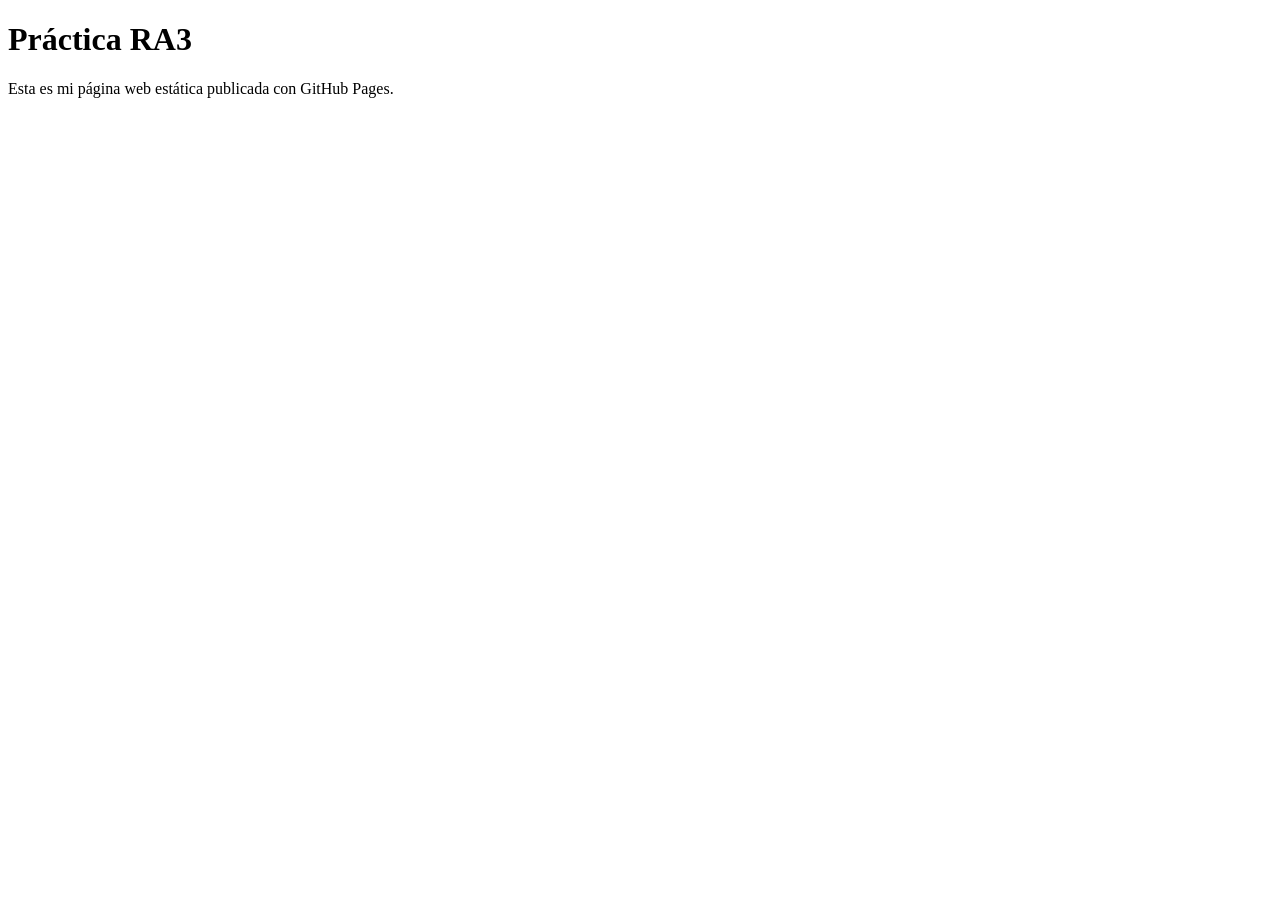
==== index.html @ a8484363 "Add initial HTML structure for GitHub Pages practice" ====
<!DOCTYPE html>
<html lang="es">
<head>
<meta charset="UTF-8">
<title>Práctica GitHub Pages</title>
</head>

<body>

<h1>Práctica RA3</h1>
<p>Esta es mi página web estática publicada con GitHub Pages.</p>

</body>
</html>
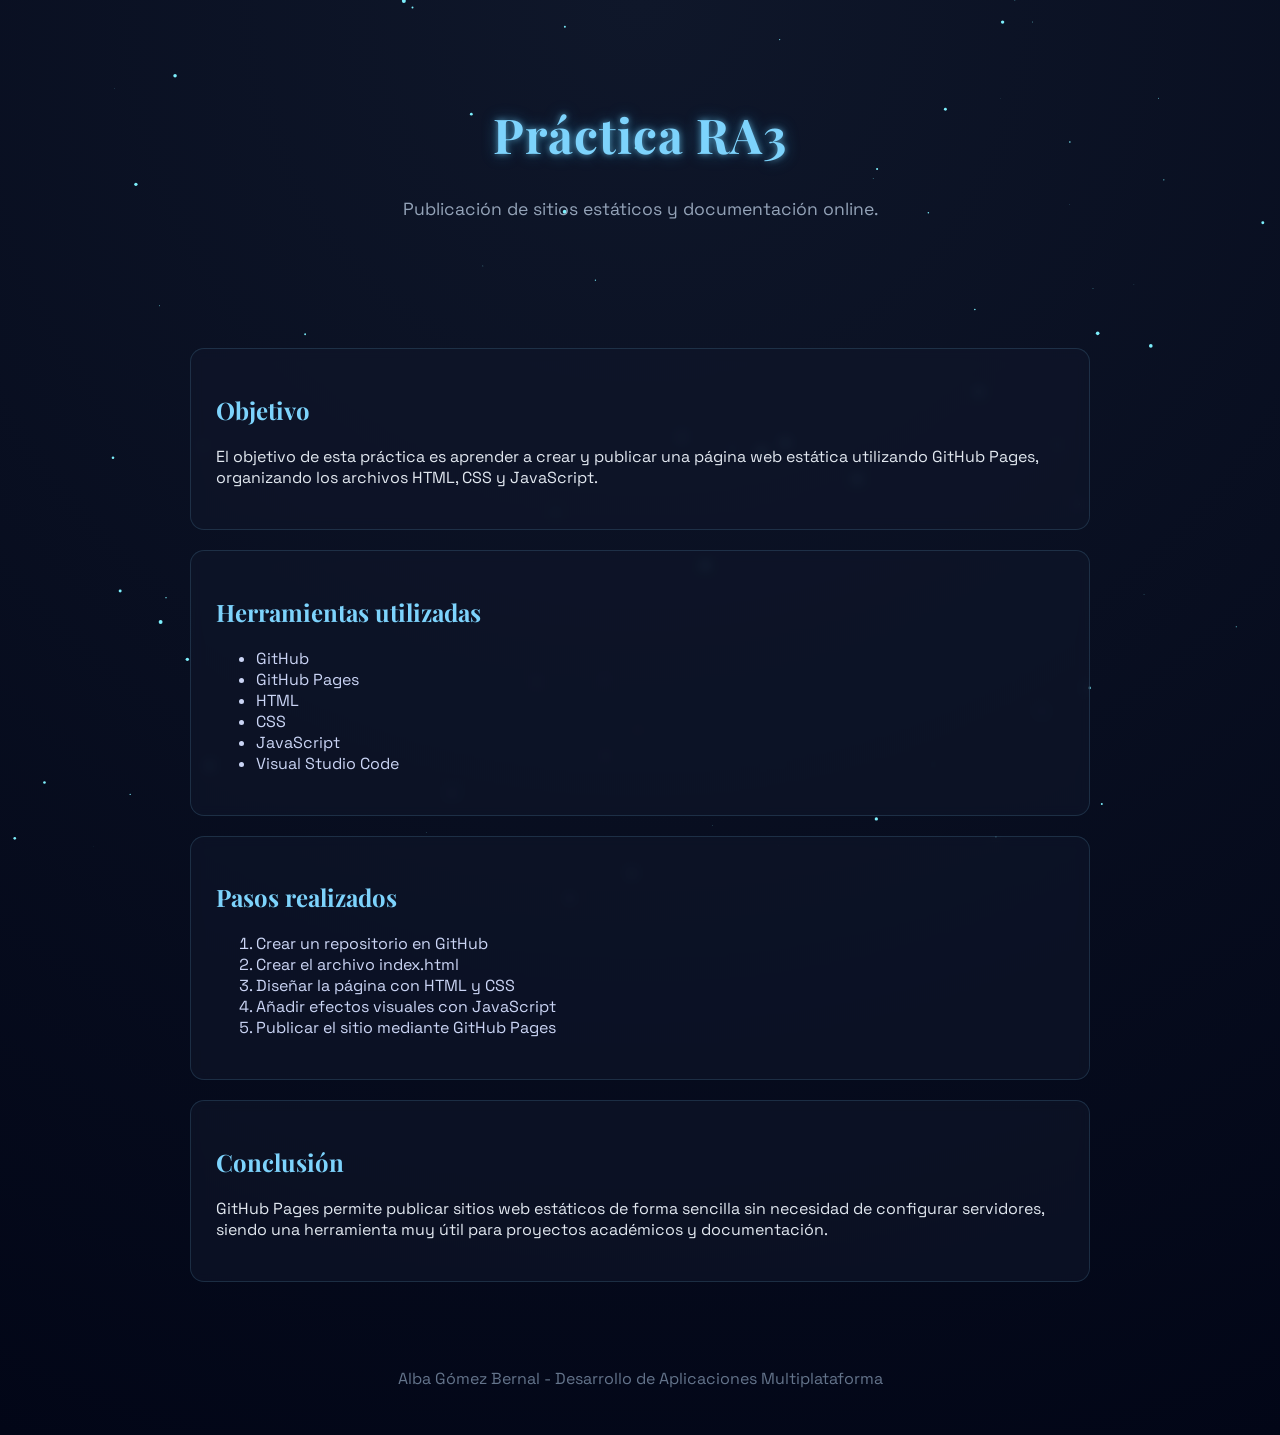
==== commit 0b3c124e: "refeat:update diseño" ====
--- a/index.html
+++ b/index.html
@@ -1,14 +1,78 @@
-<!DOCTYPE html>
-<html lang="es">
-<head>
-<meta charset="UTF-8">
-<title>Práctica GitHub Pages</title>
-</head>
-
-<body>
-
-<h1>Práctica RA3</h1>
-<p>Esta es mi página web estática publicada con GitHub Pages.</p>
-
-</body>
-</html>
+<!DOCTYPE html>
+<html lang="es">
+<head>
+<meta charset="UTF-8">
+<meta name="viewport" content="width=device-width, initial-scale=1.0">
+
+<title>Práctica RA3 - GitHub Pages</title>
+<link href="https://fonts.googleapis.com/css2?family=Space+Grotesk:wght@300;400;500&family=Playfair+Display:wght@500&display=swap" rel="stylesheet"><link rel="stylesheet" href="styles.css">
+
+</head>
+
+<body>
+
+<canvas id="particles"></canvas>
+
+<header>
+<h1>Práctica RA3</h1>
+<p>Publicación de sitios estáticos y documentación online. </p>
+</header>
+
+<main>
+
+<section class="card">
+<h2>Objetivo</h2>
+<p>
+El objetivo de esta práctica es aprender a crear y publicar una página web
+estática utilizando GitHub Pages, organizando los archivos HTML, CSS y JavaScript.
+</p>
+</section>
+
+<section class="card">
+<h2>Herramientas utilizadas</h2>
+
+<ul>
+<li>GitHub</li>
+<li>GitHub Pages</li>
+<li>HTML</li>
+<li>CSS</li>
+<li>JavaScript</li>
+<li>Visual Studio Code</li>
+</ul>
+
+</section>
+
+<section class="card">
+<h2>Pasos realizados</h2>
+
+<ol>
+<li>Crear un repositorio en GitHub</li>
+<li>Crear el archivo index.html</li>
+<li>Diseñar la página con HTML y CSS</li>
+<li>Añadir efectos visuales con JavaScript</li>
+<li>Publicar el sitio mediante GitHub Pages</li>
+</ol>
+
+</section>
+
+<section class="card">
+<h2>Conclusión</h2>
+
+<p>
+GitHub Pages permite publicar sitios web estáticos de forma sencilla
+sin necesidad de configurar servidores, siendo una herramienta muy útil
+para proyectos académicos y documentación.
+</p>
+
+</section>
+
+</main>
+
+<footer>
+<p>Alba Gómez Bernal - Desarrollo de Aplicaciones Multiplataforma</p>
+</footer>
+
+<script src="script.js"></script>
+
+</body>
+</html>
--- a/styles.css
+++ b/styles.css
@@ -0,0 +1,72 @@
+body{
+    margin:0;
+    font-family:'Space Grotesk', sans-serif;
+    background:radial-gradient(circle at top,#0f172a,#020617);
+    color:#e2e8f0;
+    overflow-x:hidden;
+}
+
+canvas{
+    position:fixed;
+    top:0;
+    left:0;
+    z-index:-1;
+}
+
+header{
+    text-align:center;
+    padding:70px 20px;
+}
+
+header h1{
+    font-family:'Playfair Display', serif;
+    font-size:3rem;
+    color:#7dd3fc;
+    letter-spacing:1px;
+
+    text-shadow:
+    0 0 6px rgba(125,211,252,0.6),
+    0 0 16px rgba(56,189,248,0.4);
+}
+
+header p{
+    color:#94a3b8;
+    font-size:1.1rem;
+}
+
+main{
+    max-width:900px;
+    margin:auto;
+    padding:20px;
+}
+
+.card{
+    background:rgba(15,23,42,0.6);
+    backdrop-filter:blur(6px);
+    margin:20px 0;
+    padding:25px;
+    border-radius:14px;
+    border:1px solid rgba(125,211,252,0.15);
+    transition:all .35s ease;
+}
+
+.card:hover{
+    transform:translateY(-5px);
+    border:1px solid rgba(125,211,252,0.4);
+    box-shadow:0 0 18px rgba(56,189,248,0.25);
+}
+
+h2{
+    font-family:'Playfair Display', serif;
+    color:#7dd3fc;
+}
+
+ul,ol{
+    color:#cbd5f5;
+}
+
+footer{
+    text-align:center;
+    padding:30px;
+    color:#64748b;
+}
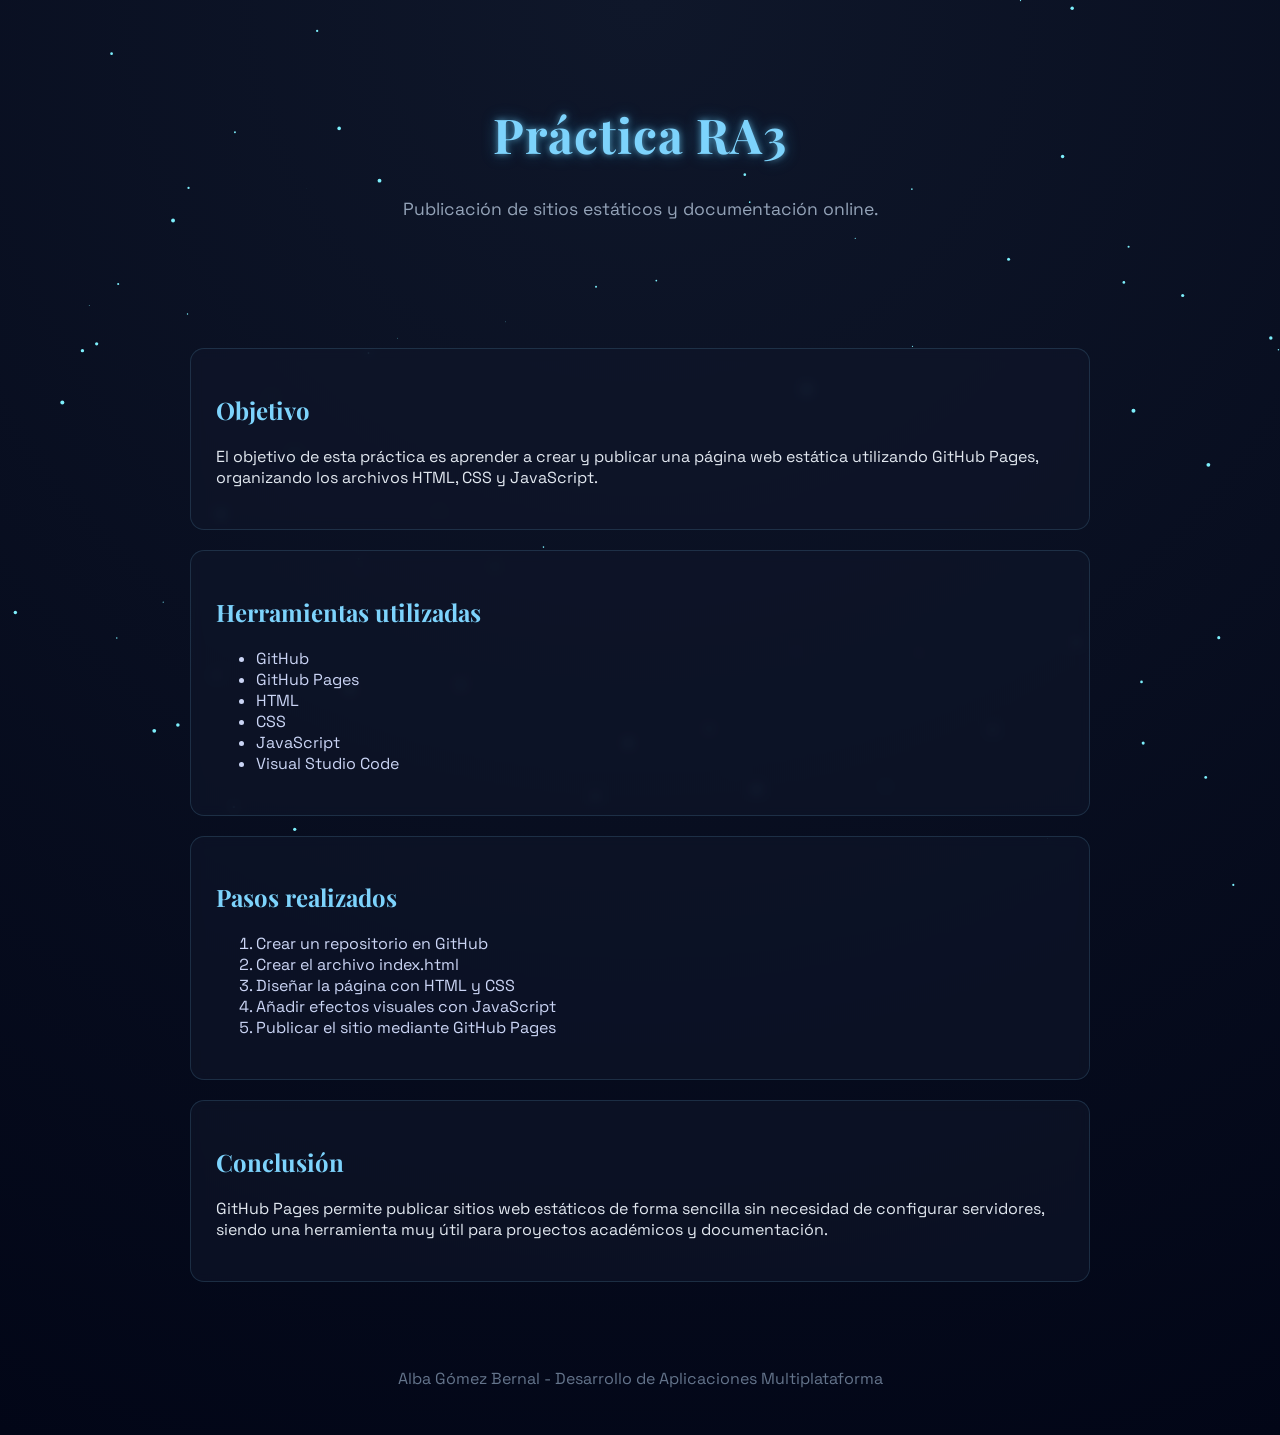
==== commit 908645c0: "Fix HTML formatting and add missing newline" ====
--- a/index.html
+++ b/index.html
@@ -75,4 +75,6 @@
 <script src="script.js"></script>
 
 </body>
-</html>+
+</html>
+<!-- update -->
